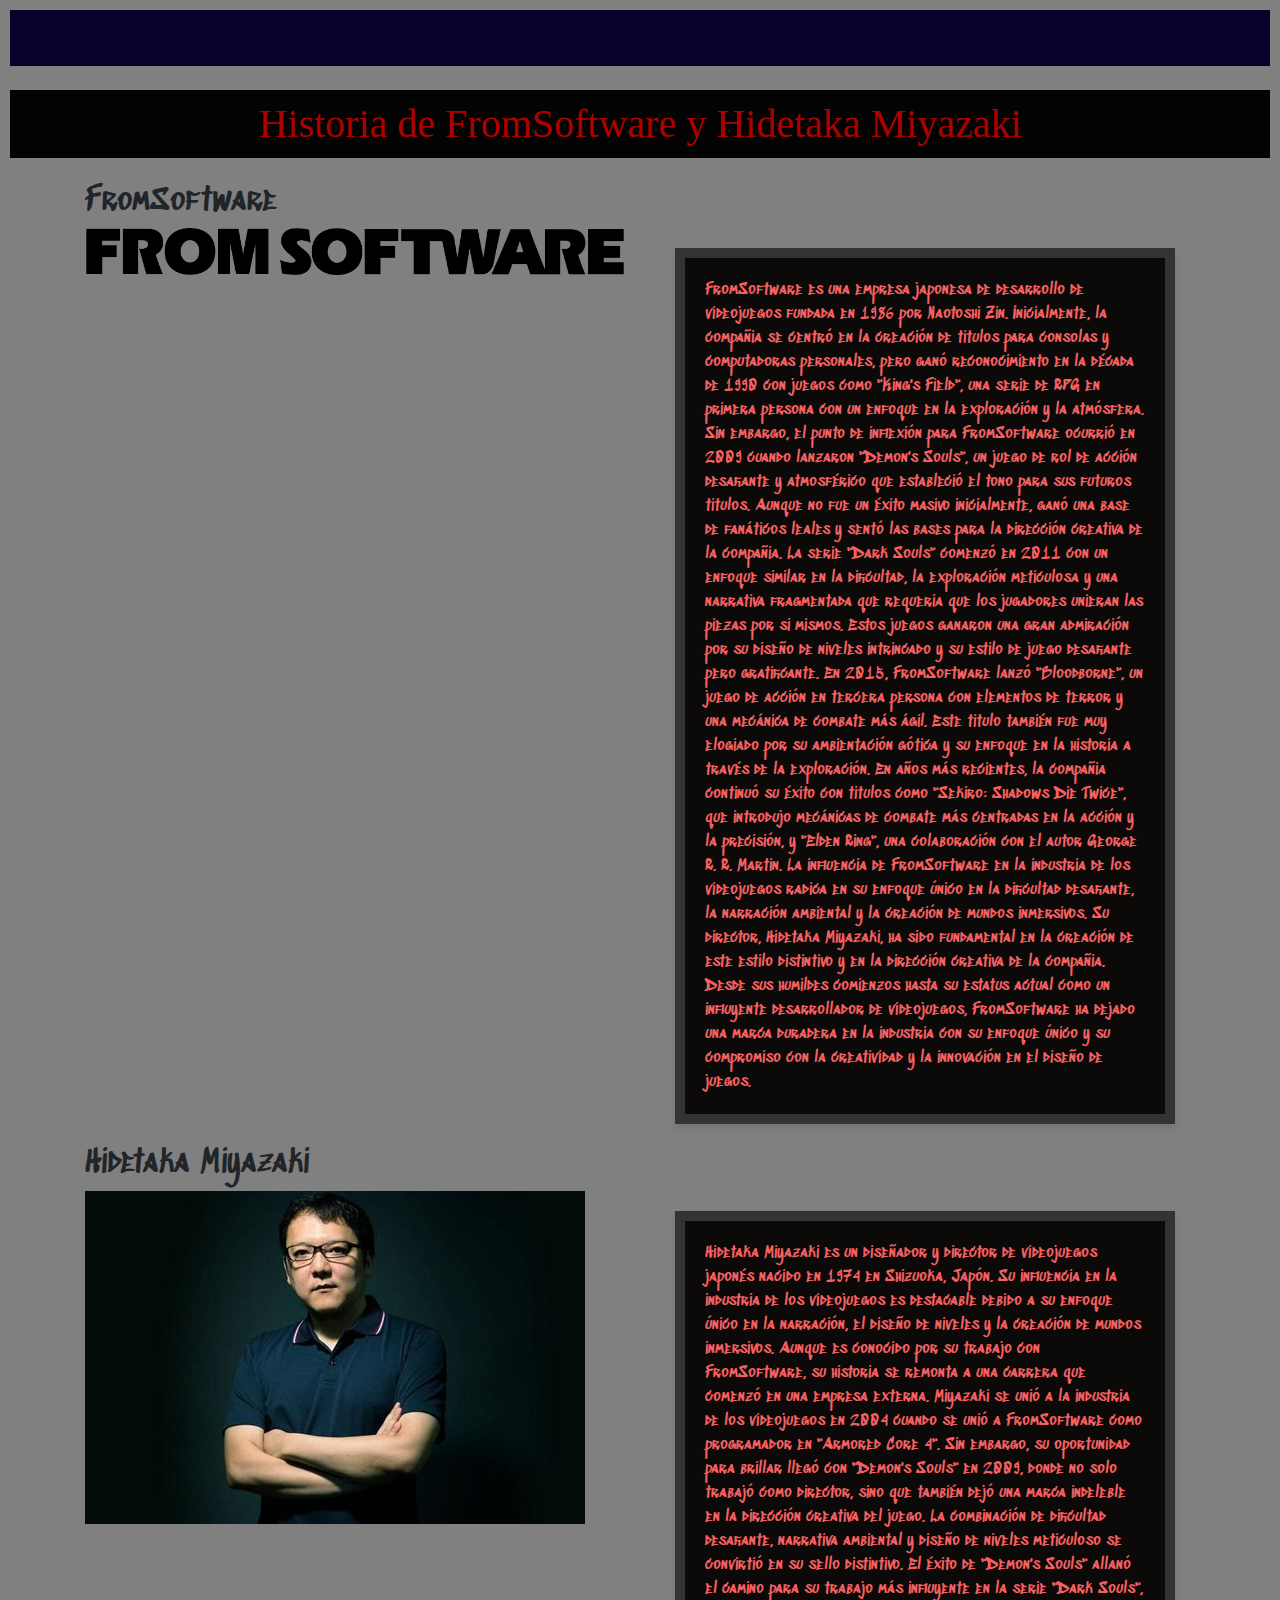
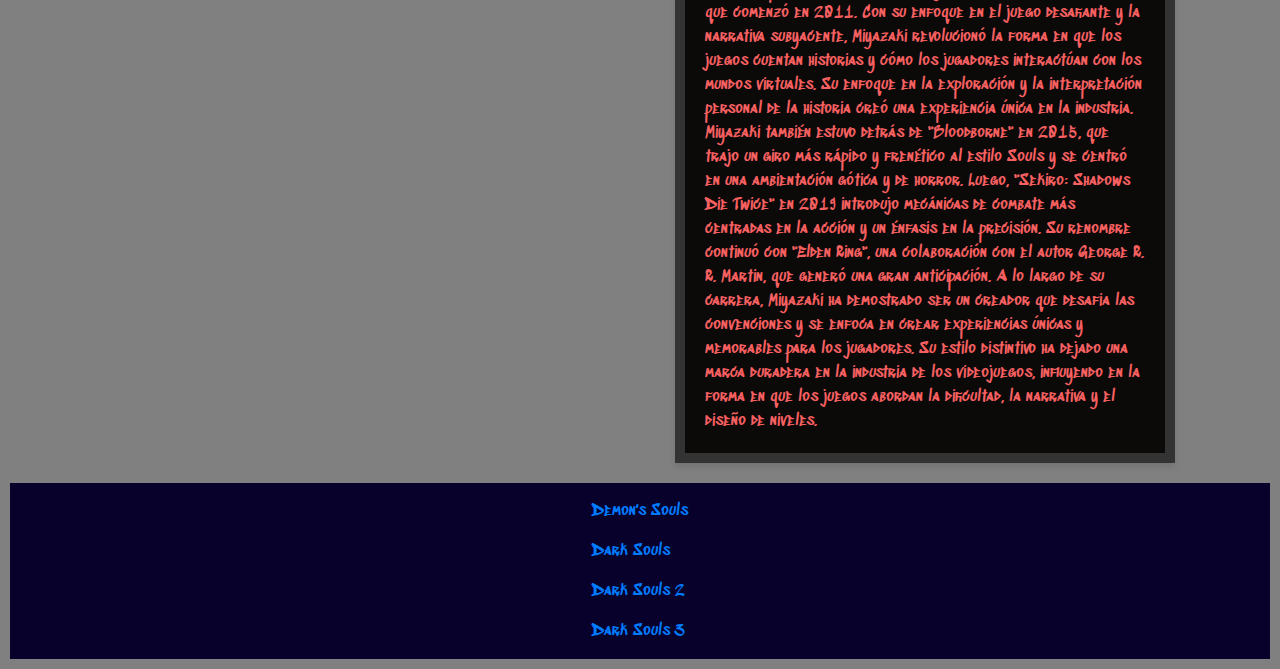
==== index.html @ bb3ee21d "Add files via upload" ====
<!DOCTYPE html>
<html lang="es">

<head>
    <meta charset="UTF-8">
    <meta name="viewport" content="width=device-width, initial-scale=1.0">
    <link rel="stylesheet" href="https://stackpath.bootstrapcdn.com/bootstrap/4.5.2/css/bootstrap.min.css">
    <link rel="stylesheet" href="css/style.css">
    <link rel="preconnect" href="https://fonts.googleapis.com">
<link rel="preconnect" href="https://fonts.gstatic.com" crossorigin>
<link href="https://fonts.googleapis.com/css2?family=Sedgwick+Ave+Display&display=swap" rel="stylesheet">

    <title>FromSoftware y Hidetaka Miyazaki</title>
</head>

<body class="b">
      <nav class="navbar">
        <button class="navbar-toggler" type="button" data-toggle="collapse" data-target="#navbarNav"
            aria-controls="navbarNav" aria-expanded="false" aria-label="Toggle navigation">
            <span class="navbar-toggler-icon"></span>
        </button>
        <div class="collapse navbar-collapse" id="navbarNav">
            <ul class="navbar-nav">
                <li class="nav-item">
                    <a class="nav-link" href="PAGES/demonsouls.html">Demon's Souls</a>
                </li>
                <li class="nav-item">
                    <a class="nav-link" href="PAGES/darksoul.html">Dark Souls</a>
                </li>
                <li class="nav-item">
                    <a class="nav-link" href="PAGES/darksoul2.html">Dark Souls 2</a>
                </li>
                <li class="nav-item">
                    <a class="nav-link" href="PAGES/darksouls3.html">Dark Souls 3</a>
                </li>
            </ul>
        </div>
    </nav>
    <header class="text-center mt-4">
        <h1>Historia de FromSoftware y Hidetaka Miyazaki</h1>
    </header>

  

    <div class="container mt-4">
        <section>
            <h2>FromSoftware</h2>
            <div class="row">
                <div class="col-md-6 col-sm-12">
                    <img class="img-fluid" src="image/from.png" alt="FromSoftware Logo">
                </div>
                <div class="col-md-6 col-sm-12">
                    <p class="his1">FromSoftware es una empresa japonesa de desarrollo de videojuegos fundada en 1986
                        por
                        Naotoshi
                        Zin. Inicialmente, la compañía se centró en la creación de títulos para consolas y computadoras
                        personales,
                        pero ganó reconocimiento en la década de 1990 con juegos como "King's Field", una serie de RPG
                        en
                        primera
                        persona con un enfoque en la exploración y la atmósfera.

                        Sin embargo, el punto de inflexión para FromSoftware ocurrió en 2009 cuando lanzaron "Demon's
                        Souls", un
                        juego de rol de acción desafiante y atmosférico que estableció el tono para sus futuros títulos.
                        Aunque
                        no
                        fue un éxito masivo inicialmente, ganó una base de fanáticos leales y sentó las bases para la
                        dirección
                        creativa de la compañía.

                        La serie "Dark Souls" comenzó en 2011 con un enfoque similar en la dificultad, la exploración
                        meticulosa
                        y
                        una narrativa fragmentada que requería que los jugadores unieran las piezas por sí mismos. Estos
                        juegos
                        ganaron una gran admiración por su diseño de niveles intrincado y su estilo de juego desafiante
                        pero
                        gratificante.

                        En 2015, FromSoftware lanzó "Bloodborne", un juego de acción en tercera persona con elementos de
                        terror
                        y
                        una mecánica de combate más ágil. Este título también fue muy elogiado por su ambientación
                        gótica y su
                        enfoque en la historia a través de la exploración.

                        En años más recientes, la compañía continuó su éxito con títulos como "Sekiro: Shadows Die
                        Twice", que
                        introdujo mecánicas de combate más centradas en la acción y la precisión, y "Elden Ring", una
                        colaboración
                        con el autor George R. R. Martin.

                        La influencia de FromSoftware en la industria de los videojuegos radica en su enfoque único en
                        la
                        dificultad
                        desafiante, la narración ambiental y la creación de mundos inmersivos. Su director, Hidetaka
                        Miyazaki,
                        ha
                        sido fundamental en la creación de este estilo distintivo y en la dirección creativa de la
                        compañía.

                        Desde sus humildes comienzos hasta su estatus actual como un influyente desarrollador de
                        videojuegos,
                        FromSoftware ha dejado una marca duradera en la industria con su enfoque único y su compromiso
                        con la
                        creatividad y la innovación en el diseño de juegos.
                    </p>
                </div>
            </div>
        </section>

        <section>
            <h2>Hidetaka Miyazaki</h2>
            <div class="row">
                <div class="col-md-6 col-sm-12">
                    <img class="img-fluid" src="image/foto.jpg" alt="Hidetaka Miyazaki">
                </div>
                <div class="col-md-6 col-sm-12">
                    <p class="hist"> Hidetaka Miyazaki es un diseñador y director de videojuegos japonés nacido en 1974
                        en
                        Shizuoka, Japón. Su influencia en la industria de los videojuegos es destacable debido a su
                        enfoque
                        único en la narración, el diseño de niveles y la creación de mundos inmersivos. Aunque es
                        conocido por
                        su trabajo con FromSoftware, su historia se remonta a una carrera que comenzó en una empresa
                        externa.

                        Miyazaki se unió a la industria de los videojuegos en 2004 cuando se unió a FromSoftware como
                        programador en "Armored Core 4". Sin embargo, su oportunidad para brillar llegó con "Demon's
                        Souls" en
                        2009, donde no solo trabajó como director, sino que también dejó una marca indeleble en la
                        dirección
                        creativa del juego. La combinación de dificultad desafiante, narrativa ambiental y diseño de
                        niveles
                        meticuloso se convirtió en su sello distintivo.

                        El éxito de "Demon's Souls" allanó el camino para su trabajo más influyente en la serie "Dark
                        Souls",
                        que comenzó en 2011. Con su enfoque en el juego desafiante y la narrativa subyacente, Miyazaki
                        revolucionó la forma en que los juegos cuentan historias y cómo los jugadores interactúan con
                        los mundos
                        virtuales. Su enfoque en la exploración y la interpretación personal de la historia creó una
                        experiencia
                        única en la industria.

                        Miyazaki también estuvo detrás de "Bloodborne" en 2015, que trajo un giro más rápido y frenético
                        al
                        estilo Souls y se centró en una ambientación gótica y de horror. Luego, "Sekiro: Shadows Die
                        Twice" en
                        2019 introdujo mecánicas de combate más centradas en la acción y un énfasis en la precisión.

                        Su renombre continuó con "Elden Ring", una colaboración con el autor George R. R. Martin, que
                        generó una
                        gran anticipación.

                        A lo largo de su carrera, Miyazaki ha demostrado ser un creador que desafía las convenciones y
                        se enfoca
                        en crear experiencias únicas y memorables para los jugadores. Su estilo distintivo ha dejado una
                        marca
                        duradera en la industria de los videojuegos, influyendo en la forma en que los juegos abordan la
                        dificultad, la narrativa y el diseño de niveles.
                    </p>
                </div>
            </div>
        </section>
    </div>

    <footer class="navbar">
        <ul class="navbar-nav mx-auto">
            <li class="nav-item">
                <a class="nav-link" href="PAGES/demonsouls.html">Demon's Souls</a>
            </li>
            <li class="nav-item">
                <a class="nav-link" href="PAGES/darksoul.html">Dark Souls</a>
            </li>
            <li class="nav-item">
                <a class="nav-link" href="PAGES/darksoul2.html">Dark Souls 2</a>
            </li>
            <li class="nav-item">
                <a class="nav-link" href="PAGES/darksouls3.html">Dark Souls 3</a>
            </li>
        </ul>
    </footer>


    <script src="https://code.jquery.com/jquery-3.5.1.slim.min.js"></script>
    <script src="https://cdn.jsdelivr.net/npm/@popperjs/core@2.9.2/dist/umd/popper.min.js"></script>
    <script src="https://stackpath.bootstrapcdn.com/bootstrap/4.5.2/js/bootstrap.min.js"></script>
</body>

</html>
---- css/style.css ----
* {
    margin: 0;
    padding: 0;
    box-sizing: border-box;
}
@import url('https://fonts.googleapis.com/css2?family=Sedgwick+Ave+Display&display=swap');

h1 {
    font-family: 'Handjet', cursive;
    color: #ad0000;
    background-color: rgb(3, 3, 3);
    padding: 10px; 
}

.b {
    background-color: grey;
    font-family: 'Sedgwick Ave Display', cursive;
    padding: 10px; 
}

.navbar {
    background-color: #07012c;
}
.hist, .his1, .jug, .ju, .sinopsis, .sinp, .sin, .jugab, .titu {
    border: 10px solid #333;
    padding: 20px;
    background-color: #0c0909;
    max-width: 100%; 
    margin: 20px auto;
    box-shadow: 0 4px 6px rgba(0, 0, 0, 0.1);
    color: #f76060;
}
.imagen img, .logo img, .img {
    max-width: 100%;
    height: auto;
    border: 5px solid #000000;
    box-shadow: 0 0 5px rgba(0, 0, 0, 0.2);
}
body.bod, body.dm, body.bo {
    background-size: cover;
    background-position: center;
    text-align: center;
    color: white;
}
.hist {
    border: 10px solid #333;

    padding: 20px;

    background-color: #0c0909;

    width: 500px;

    margin: 20px auto;

    box-shadow: 0 4px 6px rgba(0, 0, 0, 0.1);

}


.hist {
    color: #f76060;

}


.his1 {
    border: 10px solid #333;

    padding: 20px;

    background-color: #0c0909;

    width: 500px;

    margin: 20px auto;

    box-shadow: 0 4px 6px rgba(0, 0, 0, 0.1);

}


.his1 {
    color: #f76060;

}



.bio {
    display: grid;
    grid-template-columns: 10fr 1fr;

    gap: 40px;

    max-width: 800px;

    margin: 0 auto;

}


.bio,
.imagen {
    display: flex;
    align-items: center;

}

.imagen img {
    max-width: 100%;

    height: auto;

}

.imagen img {
    max-width: 20%;

    height: auto;

    border: 5px solid #000000;

    box-shadow: 0 0 5px rgba(0, 0, 0, 0.2);

}

.logo img {
    max-width: 50%;

    height: auto;

    border: 5px solid #000000;

    box-shadow: 0 0 5px rgba(0, 0, 0, 0.2);

}

body.bod {
    background-image: url("/image/ds.jpg");
    background-size: auto;
    background-position: center;
    text-align: center;
    color: white;
    
}

.jug {
    border: 10px solid #333;

    padding: 20px;

    background-color: #0c0909;

    width: 500px;

    margin: 20px auto;

    box-shadow: 0 4px 6px rgba(0, 0, 0, 0.1);

}

.ju {
    border: 10px solid #333;

    padding: 20px;

    background-color: #0c0909;

    width: 500px;

    margin: 20px auto;

    box-shadow: 0 4px 6px rgba(0, 0, 0, 0.1);

}


.sinopsis {
    color: #f76060;

}

.sinopsis {
    border: 10px solid #333;

    padding: 20px;

    background-color: #0c0909;

    width: 500px;

    margin: 20px auto;

    box-shadow: 0 4px 6px rgba(0, 0, 0, 0.1);

}


.sinopsis {
    color: #f76060;

}

.sinp {
    border: 10px solid #333;

    padding: 20px;

    background-color: #0c0909;

    width: 500px;

    margin: 20px auto;

    box-shadow: 0 4px 6px rgba(0, 0, 0, 0.1);

}

.sin {
    border: 10px solid #333;

    padding: 20px;

    background-color: #0c0909;

    width: 500px;

    margin: 20px auto;

    box-shadow: 0 4px 6px rgba(0, 0, 0, 0.1);
}

.sin {
    color: #f76060;

}

.jugab {
    border: 10px solid #333;

    padding: 20px;

    background-color: #0c0909;

    width: 500px;

    margin: 20px auto;

    box-shadow: 0 4px 6px rgba(0, 0, 0, 0.1);
}

.jugab {
    color: #f76060;

}

body.dm {
    background-image: url("/image/dsc.jpg");
    background-size: auto;
    background-position: center;
    text-align: center;
    color: white;
    
}

.titu {
    border: 10px solid #333;

    padding: 20px;

    background-color: #0c0909;

    width: 500px;

    margin: 20px auto;

    box-shadow: 0 4px 6px rgba(0, 0, 0, 0.1);
}

.titu {
    color: #f76060;

}
body.bod2 {
    background-image: url("/image/ds2.jpg");
    background-size: auto;
    background-position: center;
    text-align: center;
    color: white;
   
}
.img {max-width: 50%;}
body.bo {
    background-image: url("/image/ds3.jpg");
    background-size: auto;
    background-position: center;
    text-align: center;
    color: white;
    
}
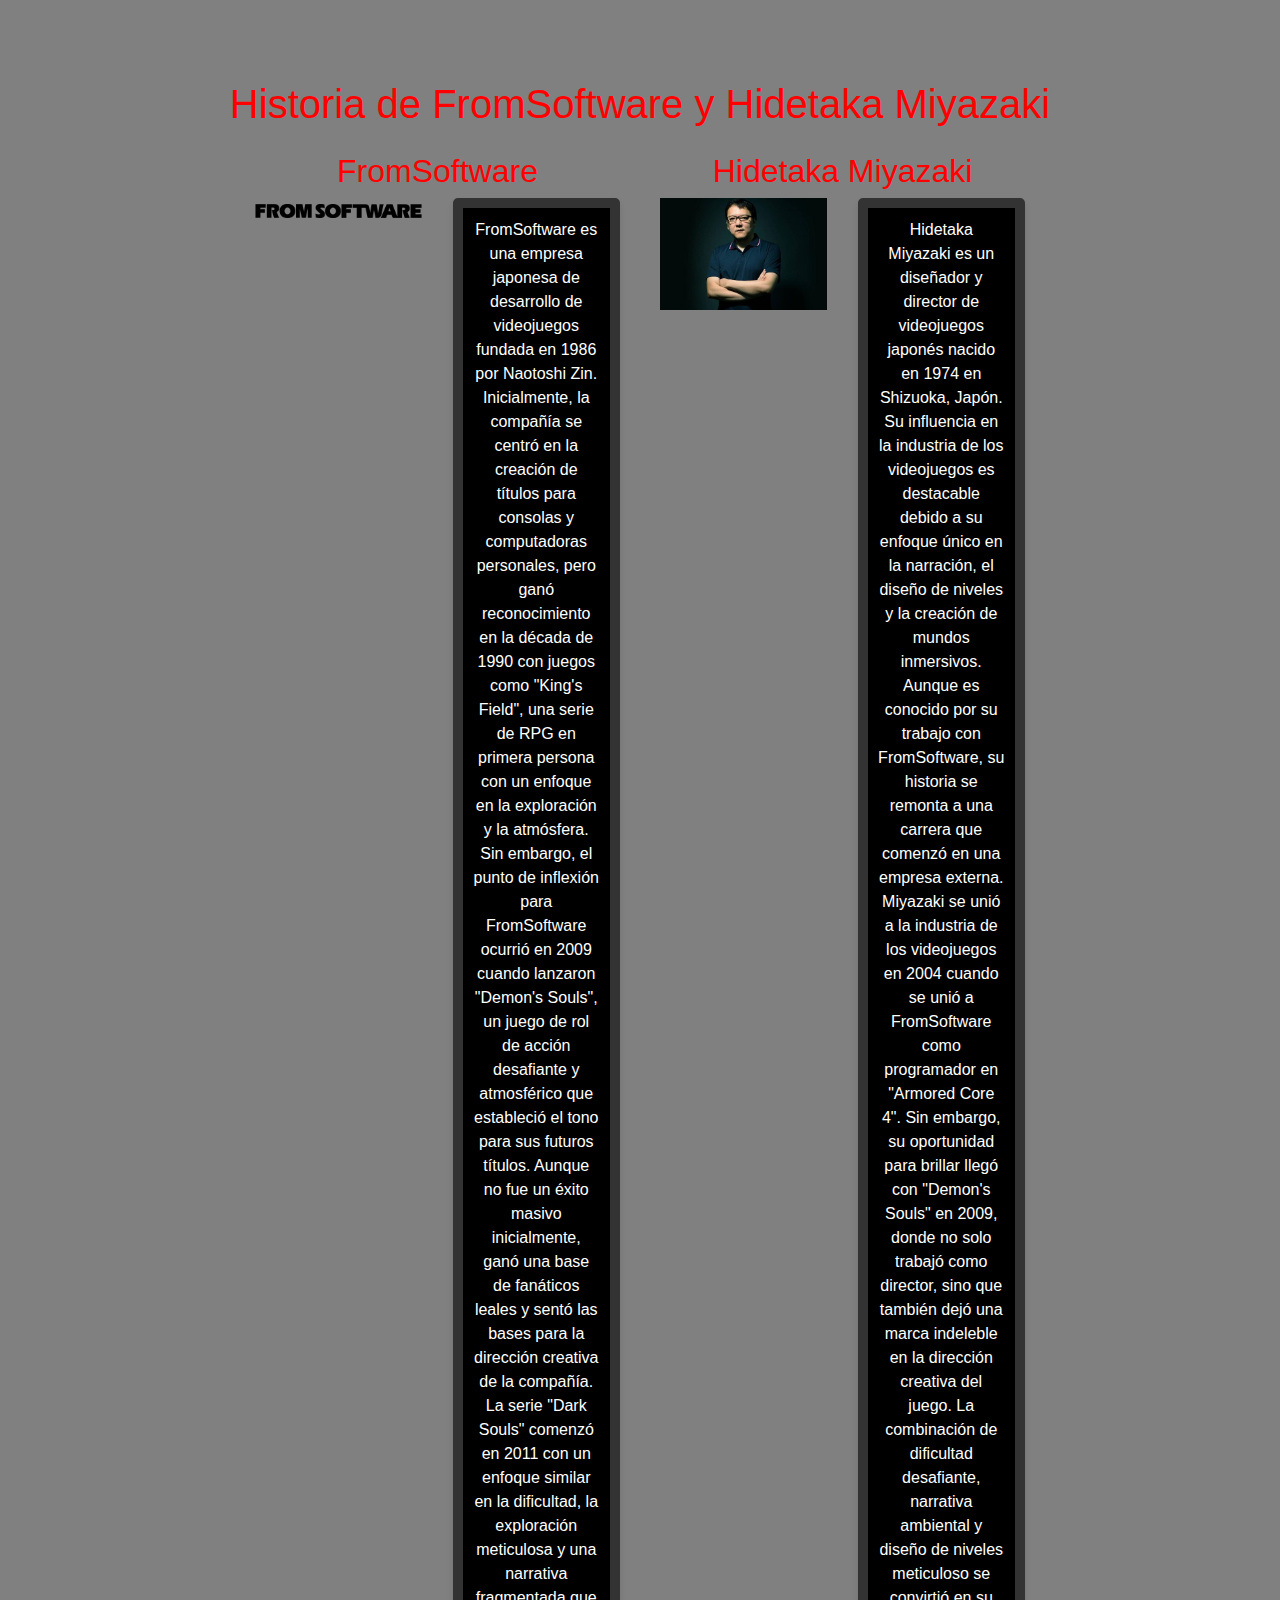
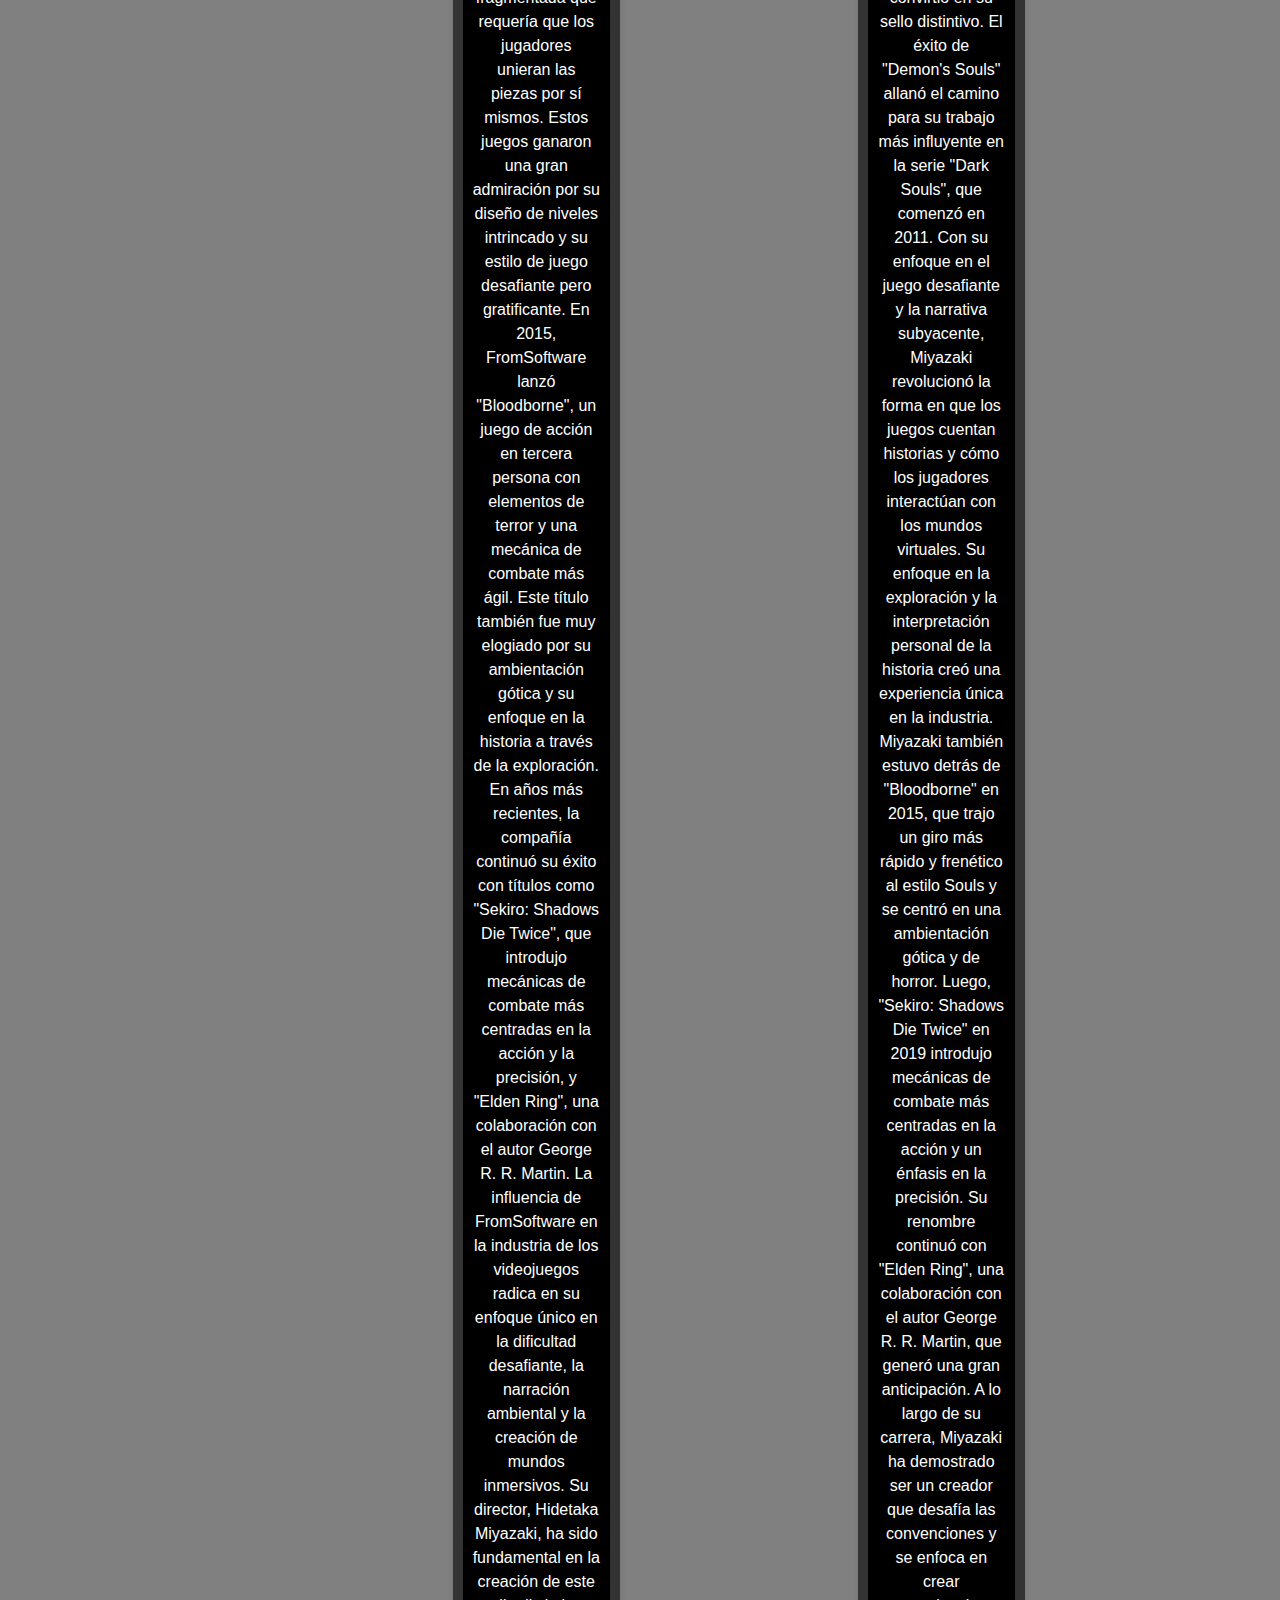
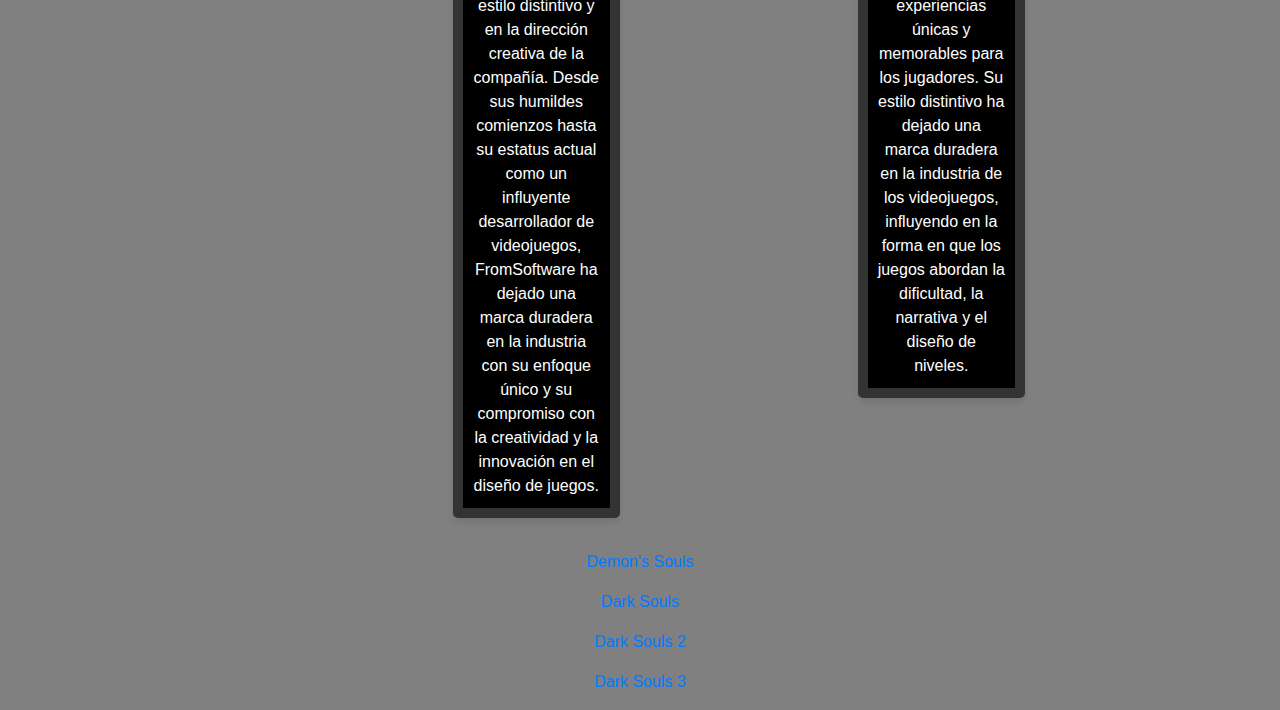
==== commit 3c30943b: "Add files via upload" ====
--- a/index.html
+++ b/index.html
@@ -4,17 +4,20 @@
 <head>
     <meta charset="UTF-8">
     <meta name="viewport" content="width=device-width, initial-scale=1.0">
+    <meta name="description"
+        content="Historia de FromSoftware y Hidetaka Miyazaki: Desarrollo de videojuegos y contribuciones en la industria.">
+    <meta name="keywords"
+        content="FromSoftware, Hidetaka Miyazaki, historia, desarrollo de videojuegos, Dark Souls, Demon's Souls, Bloodborne, Elden Ring">
     <link rel="stylesheet" href="https://stackpath.bootstrapcdn.com/bootstrap/4.5.2/css/bootstrap.min.css">
-    <link rel="stylesheet" href="css/style.css">
+    <link rel="stylesheet" href="css\style.css">
     <link rel="preconnect" href="https://fonts.googleapis.com">
-<link rel="preconnect" href="https://fonts.gstatic.com" crossorigin>
-<link href="https://fonts.googleapis.com/css2?family=Sedgwick+Ave+Display&display=swap" rel="stylesheet">
-
-    <title>FromSoftware y Hidetaka Miyazaki</title>
+    <link rel="preconnect" href="https://fonts.gstatic.com" crossorigin>
+    <link href="https://fonts.googleapis.com/css2?family=Sedgwick+Ave+Display&display=swap" rel="stylesheet">
+    <title>FromSoftware y Hidetaka Miyazaki - Historia de Desarrollo de Videojuegos</title>
 </head>
 
 <body class="b">
-      <nav class="navbar">
+    <nav class="navbar">
         <button class="navbar-toggler" type="button" data-toggle="collapse" data-target="#navbarNav"
             aria-controls="navbarNav" aria-expanded="false" aria-label="Toggle navigation">
             <span class="navbar-toggler-icon"></span>
@@ -22,16 +25,16 @@
         <div class="collapse navbar-collapse" id="navbarNav">
             <ul class="navbar-nav">
                 <li class="nav-item">
-                    <a class="nav-link" href="PAGES/demonsouls.html">Demon's Souls</a>
+                    <a class="nav-link" href="pages/demonsouls.html">Demon's Souls</a>
                 </li>
                 <li class="nav-item">
-                    <a class="nav-link" href="PAGES/darksoul.html">Dark Souls</a>
+                    <a class="nav-link" href="pages/darksoul.html">Dark Souls</a>
                 </li>
                 <li class="nav-item">
-                    <a class="nav-link" href="PAGES/darksoul2.html">Dark Souls 2</a>
+                    <a class="nav-link" href="pages/darksoul2.html">Dark Souls 2</a>
                 </li>
                 <li class="nav-item">
-                    <a class="nav-link" href="PAGES/darksouls3.html">Dark Souls 3</a>
+                    <a class="nav-link" href="pages/darksouls3.html">Dark Souls 3</a>
                 </li>
             </ul>
         </div>
@@ -39,8 +42,6 @@
     <header class="text-center mt-4">
         <h1>Historia de FromSoftware y Hidetaka Miyazaki</h1>
     </header>
-
-  
 
     <div class="container mt-4">
         <section>
@@ -105,7 +106,6 @@
                         FromSoftware ha dejado una marca duradera en la industria con su enfoque único y su compromiso
                         con la
                         creatividad y la innovación en el diseño de juegos.
-                    </p>
                 </div>
             </div>
         </section>
@@ -117,7 +117,7 @@
                     <img class="img-fluid" src="image/foto.jpg" alt="Hidetaka Miyazaki">
                 </div>
                 <div class="col-md-6 col-sm-12">
-                    <p class="hist"> Hidetaka Miyazaki es un diseñador y director de videojuegos japonés nacido en 1974
+                    <p class="hist">Hidetaka Miyazaki es un diseñador y director de videojuegos japonés nacido en 1974
                         en
                         Shizuoka, Japón. Su influencia en la industria de los videojuegos es destacable debido a su
                         enfoque
@@ -160,7 +160,6 @@
                         marca
                         duradera en la industria de los videojuegos, influyendo en la forma en que los juegos abordan la
                         dificultad, la narrativa y el diseño de niveles.
-                    </p>
                 </div>
             </div>
         </section>
@@ -169,20 +168,19 @@
     <footer class="navbar">
         <ul class="navbar-nav mx-auto">
             <li class="nav-item">
-                <a class="nav-link" href="PAGES/demonsouls.html">Demon's Souls</a>
+                <a class="nav-link" href="pages/demonsouls.html">Demon's Souls</a>
             </li>
             <li class="nav-item">
-                <a class="nav-link" href="PAGES/darksoul.html">Dark Souls</a>
+                <a class="nav-link" href="pages/darksoul.html">Dark Souls</a>
             </li>
             <li class="nav-item">
-                <a class="nav-link" href="PAGES/darksoul2.html">Dark Souls 2</a>
+                <a class="nav-link" href="pages/darksoul2.html">Dark Souls 2</a>
             </li>
             <li class="nav-item">
-                <a class="nav-link" href="PAGES/darksouls3.html">Dark Souls 3</a>
+                <a class="nav-link" href="pages/darksouls3.html">Dark Souls 3</a>
             </li>
         </ul>
     </footer>
-
 
     <script src="https://code.jquery.com/jquery-3.5.1.slim.min.js"></script>
     <script src="https://cdn.jsdelivr.net/npm/@popperjs/core@2.9.2/dist/umd/popper.min.js"></script>
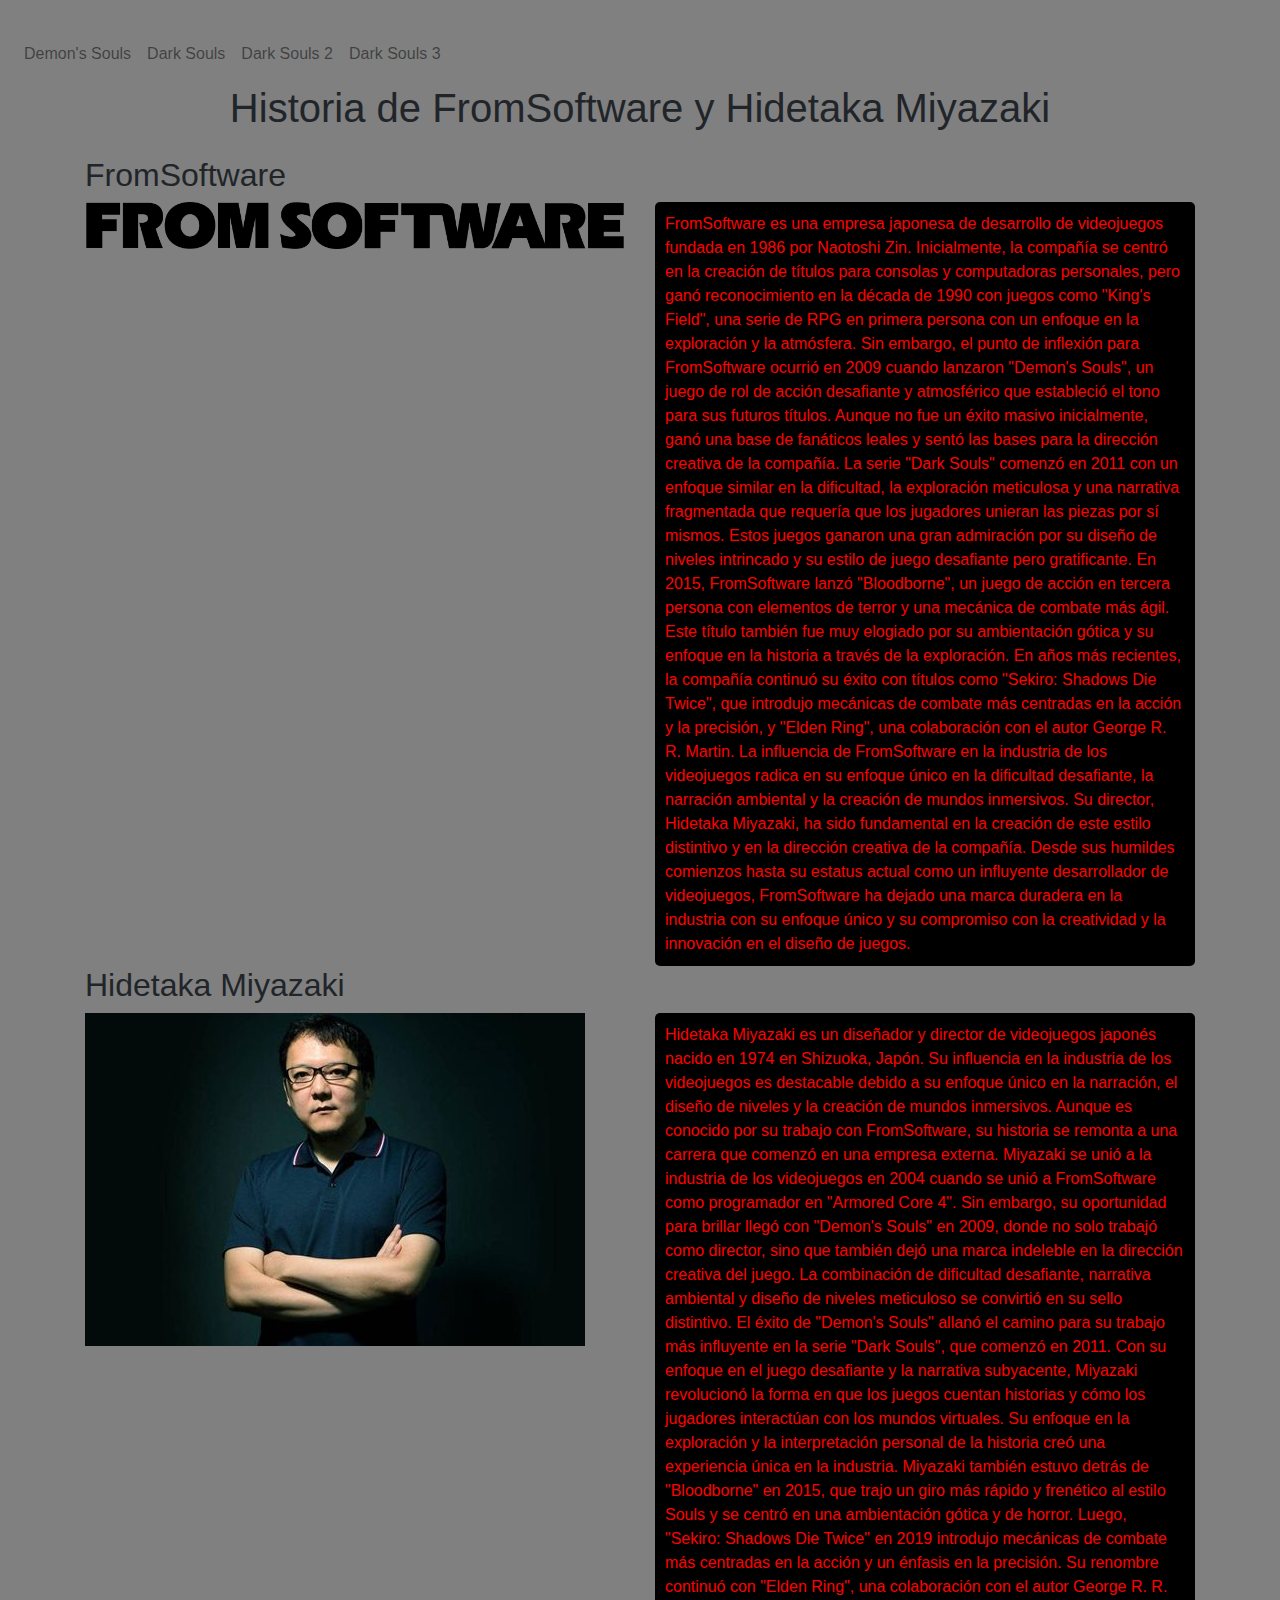
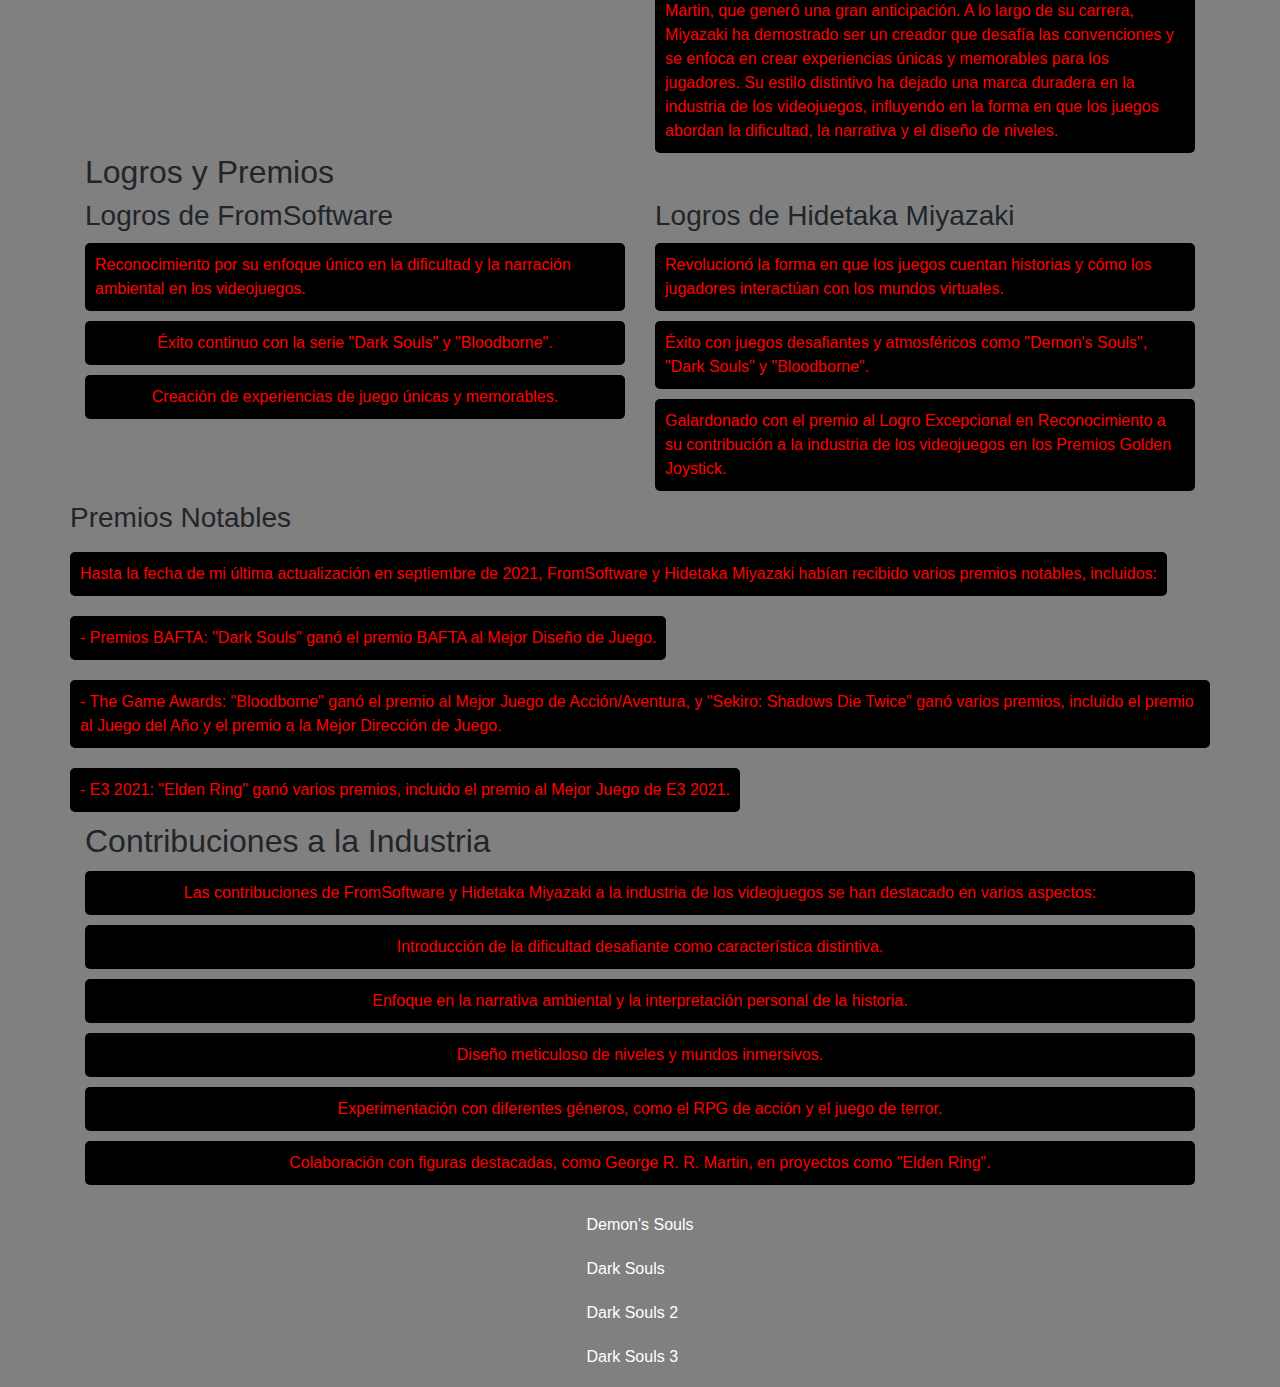
==== commit b132d404: "Add files via upload" ====
--- a/index.html
+++ b/index.html
@@ -16,30 +16,31 @@
     <title>FromSoftware y Hidetaka Miyazaki - Historia de Desarrollo de Videojuegos</title>
 </head>
 
-<body class="b">
-    <nav class="navbar">
-        <button class="navbar-toggler" type="button" data-toggle="collapse" data-target="#navbarNav"
-            aria-controls="navbarNav" aria-expanded="false" aria-label="Toggle navigation">
-            <span class="navbar-toggler-icon"></span>
-        </button>
-        <div class="collapse navbar-collapse" id="navbarNav">
-            <ul class="navbar-nav">
-                <li class="nav-item">
-                    <a class="nav-link" href="pages/demonsouls.html">Demon's Souls</a>
-                </li>
-                <li class="nav-item">
-                    <a class="nav-link" href="pages/darksoul.html">Dark Souls</a>
-                </li>
-                <li class="nav-item">
-                    <a class="nav-link" href="pages/darksoul2.html">Dark Souls 2</a>
-                </li>
-                <li class="nav-item">
-                    <a class="nav-link" href="pages/darksouls3.html">Dark Souls 3</a>
-                </li>
-            </ul>
-        </div>
-    </nav>
+<body class="bo">
     <header class="text-center mt-4">
+        <nav class="navbar navbar-expand-lg navbar-light">
+            <button class="navbar-toggler" type="button" data-toggle="collapse" data-target="#navbarNav"
+                aria-controls="navbarNav" aria-expanded="false" aria-label="Toggle navigation">
+                <span class="navbar-toggler-icon"></span>
+            </button>
+            <div class="collapse navbar-collapse" id="navbarNav">
+                <ul class="navbar-nav">
+                    <li class="nav-item">
+                        <a class="nav-link" href="pages/demonsouls.html">Demon's Souls</a>
+                    </li>
+                    <li class="nav-item">
+                        <a class="nav-link" href="pages/darksoul.html">Dark Souls</a>
+                    </li>
+                    <li class="nav-item">
+                        <a class="nav-link" href="pages/darksoul2.html">Dark Souls 2</a>
+                    </li>
+                    <li class="nav-item">
+                        <a class="nav-link" href="pages/darksouls3.html">Dark Souls 3</a>
+                    </li>
+                </ul>
+            </div>
+        </nav>
+        
         <h1>Historia de FromSoftware y Hidetaka Miyazaki</h1>
     </header>
 
@@ -106,6 +107,7 @@
                         FromSoftware ha dejado una marca duradera en la industria con su enfoque único y su compromiso
                         con la
                         creatividad y la innovación en el diseño de juegos.
+                    </p>
                 </div>
             </div>
         </section>
@@ -160,9 +162,50 @@
                         marca
                         duradera en la industria de los videojuegos, influyendo en la forma en que los juegos abordan la
                         dificultad, la narrativa y el diseño de niveles.
+                    </p>
                 </div>
             </div>
         </section>
+        <section>
+            <h2>Logros y Premios</h2>
+            <div class="row">
+                <div class="col-md-6 col-sm-12">
+                    <h3>Logros de FromSoftware</h3>
+                    <p>Reconocimiento por su enfoque único en la dificultad y la narración ambiental en los videojuegos.</p>
+                    <p>Éxito continuo con la serie "Dark Souls" y "Bloodborne".</p>
+                    <p>Creación de experiencias de juego únicas y memorables.</p>
+                </div>
+                
+                <div class="col-md-6 col-sm-12">
+                    <h3>Logros de Hidetaka Miyazaki</h3>
+                    <p>Revolucionó la forma en que los juegos cuentan historias y cómo los jugadores interactúan con los mundos virtuales.</p>
+                    <p>Éxito con juegos desafiantes y atmosféricos como "Demon's Souls", "Dark Souls" y "Bloodborne".</p>
+                    <p>Galardonado con el premio al Logro Excepcional en Reconocimiento a su contribución a la industria de los videojuegos en los Premios Golden Joystick.</p>
+                </div>
+                
+            <h3>Premios Notables</h3>
+            
+            <p>Hasta la fecha de mi última actualización en septiembre de 2021, FromSoftware y Hidetaka Miyazaki habían recibido varios premios notables, incluidos:</p>
+            <p>- Premios BAFTA: "Dark Souls" ganó el premio BAFTA al Mejor Diseño de Juego.</p>
+            <p>- The Game Awards: "Bloodborne" ganó el premio al Mejor Juego de Acción/Aventura, y "Sekiro: Shadows Die Twice" ganó varios premios, incluido el premio al Juego del Año y el premio a la Mejor Dirección de Juego.</p>
+            <p>- E3 2021: "Elden Ring" ganó varios premios, incluido el premio al Mejor Juego de E3 2021.</p>
+            
+        </section>
+        
+
+        
+        <section>
+            <h2>Contribuciones a la Industria</h2>
+            <p>Las contribuciones de FromSoftware y Hidetaka Miyazaki a la industria de los videojuegos se han destacado
+                en
+                varios aspectos:</p>
+            <p>Introducción de la dificultad desafiante como característica distintiva.</p>
+            <p>Enfoque en la narrativa ambiental y la interpretación personal de la historia.</p>
+            <p>Diseño meticuloso de niveles y mundos inmersivos.</p>
+            <p>Experimentación con diferentes géneros, como el RPG de acción y el juego de terror.</p>
+            <p>Colaboración con figuras destacadas, como George R. R. Martin, en proyectos como "Elden Ring".</p>
+        </section>
+        
     </div>
 
     <footer class="navbar">
@@ -187,4 +230,4 @@
     <script src="https://stackpath.bootstrapcdn.com/bootstrap/4.5.2/js/bootstrap.min.js"></script>
 </body>
 
-</html>+</html>
